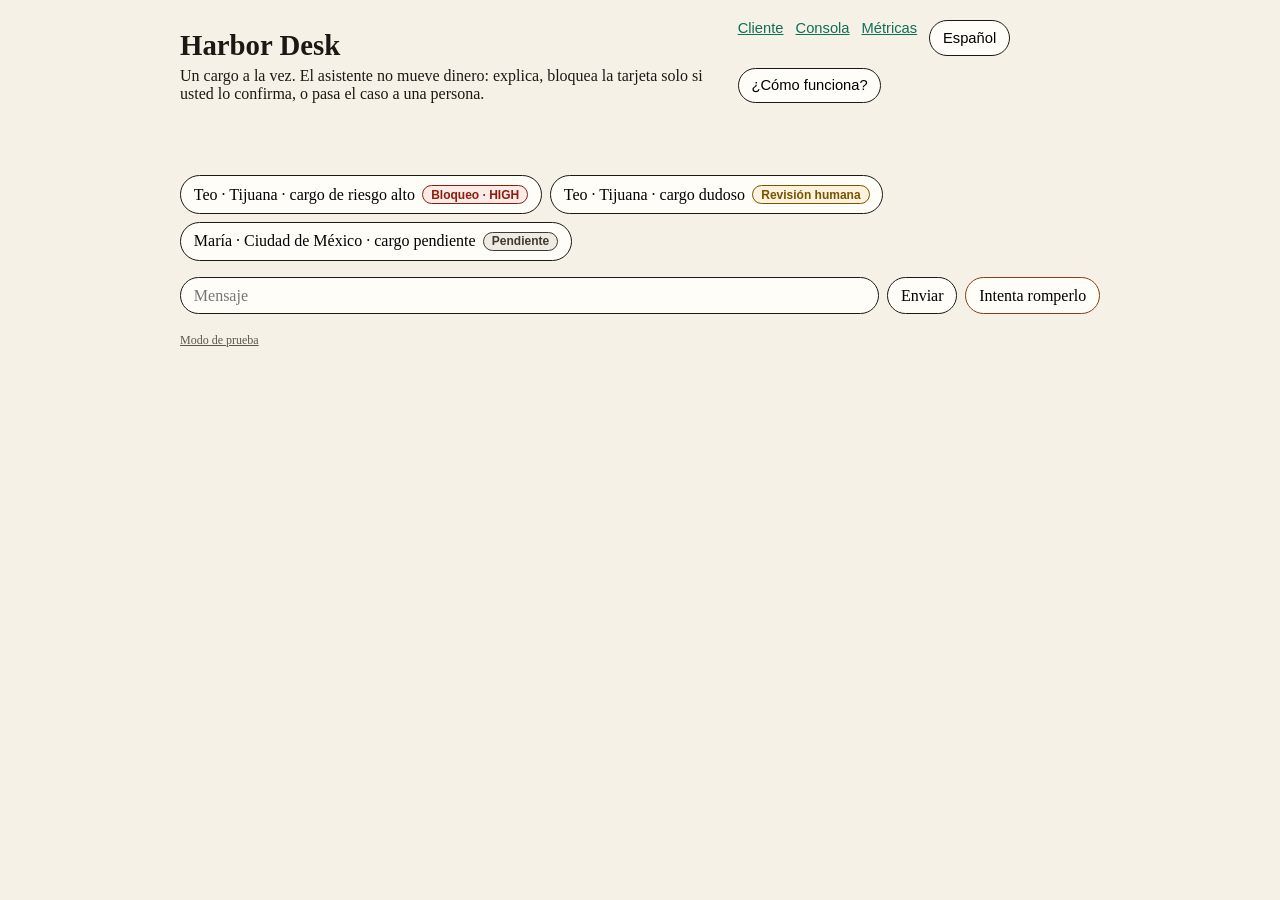
==== static/index.html @ 2e2be309 "Add three demo buttons on the customer page. HIGH (Teo, TXN_c9d2185cbd2ab37f95d7), REVIEW (Teo, TXN_" ====
<!doctype html>
<html lang="es">
<head>
  <meta charset="utf-8" />
  <meta name="viewport" content="width=device-width, initial-scale=1" />
  <title>Harbor Desk</title>
  <style>html.i18n-pending body{visibility:hidden}</style>
  <script>
    (function () {
      var lang = "es";
      try {
        if (localStorage.getItem("hd_lang") === "pt") lang = "pt";
      } catch (e) {}
      document.documentElement.lang = lang;
      document.documentElement.classList.add("i18n-pending");
      setTimeout(function () {
        document.documentElement.classList.remove("i18n-pending");
      }, 1200);
    })();
  </script>
  <script src="/static/js/catalog.js"></script>
  <link rel="icon" href="/favicon.ico" />
  <link rel="stylesheet" href="/static/css/app.css" />
</head>
<body data-tour-page="client">
  <header>
    <div>
      <div class="title-line">
        <h1 id="page-title">Harbor Desk</h1>
        <span id="test-badge" class="test-badge" hidden>MODO PRUEBA</span>
      </div>
      <p class="lede" id="lede">Un cargo a la vez. El asistente no mueve dinero: explica, bloquea la tarjeta solo si usted lo confirma, o pasa el caso a una persona.</p>
    </div>
    <nav>
      <a href="/">Cliente</a>
      <a href="/agent">Consola</a>
      <a href="/metrics">Métricas</a>
      <button type="button" id="lang">Español</button>
      <button type="button" id="tour">¿Cómo funciona?</button>
    </nav>
  </header>
  <main>
    <section id="personas" class="row"></section>
    <section id="demos" class="row demo-row" aria-labelledby="demos-title">
      <h2 id="demos-title" class="visually-hidden">Demos rápidas</h2>
    </section>
    <section id="charges"></section>
    <form id="composer" class="row">
      <label class="visually-hidden" id="message-label" for="message">Mensaje</label>
      <input id="message" type="text" maxlength="500" autocomplete="off" placeholder="Mensaje" />
      <button type="submit" id="send">Enviar</button>
      <button type="button" id="break-it">Intenta romperlo</button>
    </form>
    <section id="thread"></section>
    <p class="test-arm">
      <button type="button" id="test-mode-link" class="linkish" aria-expanded="false" aria-controls="test-mode-form">Modo de prueba</button>
    </p>
    <form id="test-mode-form" class="test-arm-form" hidden>
      <label class="visually-hidden" id="test-token-label" for="test-token">Token de prueba</label>
      <input id="test-token" type="password" autocomplete="off" maxlength="200" placeholder="Token de prueba" />
      <button type="submit" id="test-mode-send">Activar</button>
    </form>
  </main>
  <script src="/static/js/desk.js"></script>
  <script src="/static/js/tour.js"></script>
</body>
</html>
---- static/css/app.css ----
:root {
  color-scheme: light;
  --ink: #1c1915;
  --paper: #f6f1e7;
  --card: #fffdf8;
  --line: #e2d8c8;
  --accent: #0f6e56;
  --accent-ink: #ffffff;
  --warn: #8a3d12;
  font-family: "Iowan Old Style", "Palatino Linotype", Palatino, Georgia, serif;
}

* { box-sizing: border-box; }
body {
  margin: 0;
  background: var(--paper);
  color: var(--ink);
}
header, main { max-width: 960px; margin: 0 auto; padding: 1.25rem; }
header { position: relative; z-index: 40; display: flex; justify-content: space-between; gap: 1rem; align-items: end; }
.visually-hidden {
  position: absolute;
  width: 1px;
  height: 1px;
  padding: 0;
  margin: -1px;
  overflow: hidden;
  clip: rect(0, 0, 0, 0);
  white-space: nowrap;
  border: 0;
}
nav { display: flex; flex-wrap: wrap; gap: 0.75rem; max-width: 100%; font-family: "Segoe UI", sans-serif; font-size: 0.92rem; }
a { color: var(--accent); }
h1 { font-size: 1.8rem; margin: 0; }
.lede { margin: 0.35rem 0 0; max-width: 40rem; }
.row { display: flex; flex-wrap: wrap; gap: 0.5rem; margin: 1rem 0; }
button, .ghost {
  font: inherit;
  border: 1px solid var(--ink);
  background: var(--card);
  padding: 0.55rem 0.8rem;
  border-radius: 999px;
  cursor: pointer;
  max-width: 100%;
  white-space: normal;
}
button:disabled { opacity: 0.45; cursor: default; }
button.primary { background: var(--accent); color: var(--accent-ink); border-color: var(--accent); }
.card {
  background: var(--card);
  border: 1px solid var(--line);
  border-radius: 16px;
  padding: 0.9rem 1rem;
  margin: 0.6rem 0;
}
.meta { font-family: "Segoe UI", sans-serif; font-size: 0.85rem; color: #3f3a34; }
.chip {
  display: inline-block;
  border: 1px solid var(--ink);
  border-radius: 999px;
  padding: 0.05rem 0.45rem;
  font-family: "Segoe UI", sans-serif;
  font-size: 0.75rem;
  text-transform: uppercase;
}
.packet-panel {
  margin-top: 0.6rem;
  background: #fffdf8;
  color: #1c1915;
  border: 1px solid var(--line);
  border-radius: 16px;
  padding: 0.9rem 1rem;
  overflow-wrap: anywhere;
}
.packet-panel dl { margin: 0; }
.packet-panel dt {
  font-family: "Segoe UI", sans-serif;
  font-size: 0.78rem;
  color: #3f3a34;
  margin-top: 0.45rem;
}
.packet-panel dd { margin: 0.1rem 0 0; }
.packet-line { display: block; }
.score-line { font-weight: 700; }
.score-line[data-band="high"] { color: #8a3d12; }
.score-line[data-band="review"] { color: #7a5200; }
.score-line[data-band="low"] { color: #0f6e56; }
.score-line[data-band="out_of_scope"] { color: #4d463e; }
.draft-label {
  display: block;
  margin-top: 0.8rem;
  font-family: "Segoe UI", sans-serif;
  font-weight: 700;
  color: #3f3a34;
}
.queue-status {
  background: var(--card);
  border: 1px solid var(--line);
  border-radius: 16px;
  padding: 0.9rem 1rem;
  font-family: "Segoe UI", sans-serif;
}
.queue-status.error { border-color: var(--warn); color: var(--warn); }
.queue-status.loading { color: #5c564c; }
.protected {
  display: inline-block;
  margin: 0 0 0.45rem;
  padding: 0.15rem 0.55rem;
  border: 1px solid var(--accent);
  color: var(--accent);
  font-family: "Segoe UI", sans-serif;
  font-weight: 700;
  letter-spacing: 0.04em;
}
details.why,
details.why li { overflow-wrap: anywhere; }
details.why { margin-top: 0.7rem; font-family: "Segoe UI", sans-serif; font-size: 0.92rem; }
#composer input,
#test-token {
  flex: 1 1 12rem;
  min-width: 0;
  max-width: 100%;
  font: inherit;
  border: 1px solid var(--ink);
  border-radius: 999px;
  padding: 0.55rem 0.8rem;
  background: var(--card);
}
.reply { white-space: pre-wrap; }
.grid { display: grid; grid-template-columns: repeat(auto-fit, minmax(180px, 1fr)); gap: 0.75rem; }
.tile strong { display: block; font-size: 1.4rem; }
.warn { color: var(--warn); }
label.toggle { display: flex; gap: 0.6rem; align-items: center; font-family: "Segoe UI", sans-serif; }
pre {
  overflow: auto;
  max-width: 100%;
  white-space: pre-wrap;
  overflow-wrap: anywhere;
  background: #241f1a;
  color: #f6f1e7;
  padding: 1rem;
  border-radius: 12px;
}
pre.why-trail { margin: 0.8rem 0 0; }
.tour-shade {
  position: fixed;
  inset: 0;
  background: rgba(28, 25, 21, 0.55);
  z-index: 30;
}
#lang,
#tour {
  position: relative;
  z-index: 41;
  pointer-events: auto;
}
.tour-target {
  position: relative;
  z-index: 31;
  outline: 3px solid var(--accent);
  outline-offset: 4px;
}
.tour-tip {
  position: fixed;
  z-index: 32;
  width: min(22rem, calc(100vw - 1.5rem));
  background: var(--card);
  color: var(--ink);
  border: 1px solid var(--ink);
  border-radius: 16px;
  padding: 0.9rem 1rem;
  box-shadow: 0 12px 40px rgba(28, 25, 21, 0.25);
  font-family: "Segoe UI", sans-serif;
}
.tour-tip p { margin: 0.35rem 0 0; }
.tour-note { color: #5c564c; font-size: 0.85rem; }
.tour-bar { display: flex; flex-wrap: wrap; gap: 0.4rem; align-items: center; margin-top: 0.75rem; }
.tour-count { margin-right: auto; font-size: 0.85rem; }
.title-line { display: flex; align-items: center; gap: 0.6rem; flex-wrap: wrap; }
.test-badge {
  display: inline-block;
  border: 1px solid var(--warn);
  color: var(--warn);
  font-family: "Segoe UI", sans-serif;
  font-size: 0.72rem;
  font-weight: 700;
  letter-spacing: 0.06em;
  padding: 0.15rem 0.45rem;
  border-radius: 999px;
}
.test-badge[hidden] { display: none; }
.demo-row button { display: inline-flex; flex-wrap: wrap; align-items: center; gap: 0.45rem; text-align: left; }
.demo-chip {
  display: inline-block;
  font-family: "Segoe UI", sans-serif;
  font-size: 0.75rem;
  font-weight: 700;
  padding: 0.1rem 0.5rem;
  border-radius: 999px;
  border: 1px solid currentColor;
}
.demo-chip[data-outcome="high"] { color: #8a1f11; background: #fbeae6; }
.demo-chip[data-outcome="review"] { color: #7a5200; background: #fdf3dc; }
.demo-chip[data-outcome="pending"] { color: #3f3a34; background: #efeae2; }
.test-arm { margin: 0.6rem 0 0; }
button.linkish {
  background: transparent;
  border: 0;
  padding: 0;
  color: var(--muted, #5c564c);
  font-size: 0.75rem;
  text-decoration: underline;
}
.test-arm-form { display: flex; flex-wrap: wrap; gap: 0.5rem; margin-top: 0.4rem; max-width: 24rem; align-items: center; }
.test-arm-form[hidden] { display: none; }
#break-it { border-color: var(--warn); }
.audit-row, .draft, .resolve-confirm, .resolve-result { margin-top: 0.8rem; }
.audit-row summary { cursor: pointer; color: #0f6e56; text-decoration: underline; }
.draft textarea { width: 100%; max-width: 100%; min-height: 6rem; }
.grounded[data-grounded="1"] { color: #14532d; }
.grounded[data-grounded="0"] { color: #8a3d12; }
.flag-chip {
  display: inline-block;
  margin: 0.15rem 0.3rem 0.15rem 0;
  padding: 0.05rem 0.45rem;
  border: 1px solid #3f3a34;
  border-radius: 999px;
  color: #3f3a34;
  font-family: "Segoe UI", sans-serif;
  font-size: 0.75rem;
}
pre .flag-chip {
  color: #e8e0d4;
  border-color: #e8e0d4;
}
#fairness tr.fair-gap {
  color: #7a5200;
  background: #fffdf8;
}
#fairness tr.fair-gap td:first-child {
  border-left: 3px solid #F59E0B;
}
#fairness tr.fair-cause-row {
  background: #fffdf8;
}
#fairness .fair-cause {
  margin: 0.15rem 0 0.35rem;
  color: #7a5200;
}
#fairness .fair-test-note {
  margin: 0 0 0.35rem;
  color: #5c544a;
  font-size: 0.82rem;
}
.fair-gap-chip {
  display: inline-block;
  margin-left: 0.35rem;
  padding: 0.05rem 0.45rem;
  border: 1px solid #7a5200;
  border-radius: 999px;
  color: #7a5200;
  font-family: "Segoe UI", sans-serif;
  font-size: 0.75rem;
}
.fair-sample {
  margin-left: 0.35rem;
  font-family: "Segoe UI", sans-serif;
  font-size: 0.75rem;
  color: #4d463e;
}
.sim-slider { width: 100%; max-width: 100%; }
.sim-readout p { margin: 0.25rem 0; overflow-wrap: anywhere; }
.small-sample { color: #3f3a34; }
tr.small-sample { color: #4d463e; }
.health-line, .trust-line { margin: 0.3rem 0; }
.sim-table { width: 100%; border-collapse: collapse; font-size: 0.85rem; }
.sim-table td, .sim-table th { text-align: left; padding: 0.25rem 0.4rem; border-bottom: 1px solid var(--line, #ddd); }
tr.is-default { font-weight: 700; }
html, body { max-width: 100%; overflow-x: clip; }
header, main { min-width: 0; }
.sim-table { display: block; max-width: 100%; overflow-wrap: anywhere; }
@media (max-width: 700px) {
  header { flex-direction: column; align-items: start; }
  header, main { padding: 0.85rem; }
}
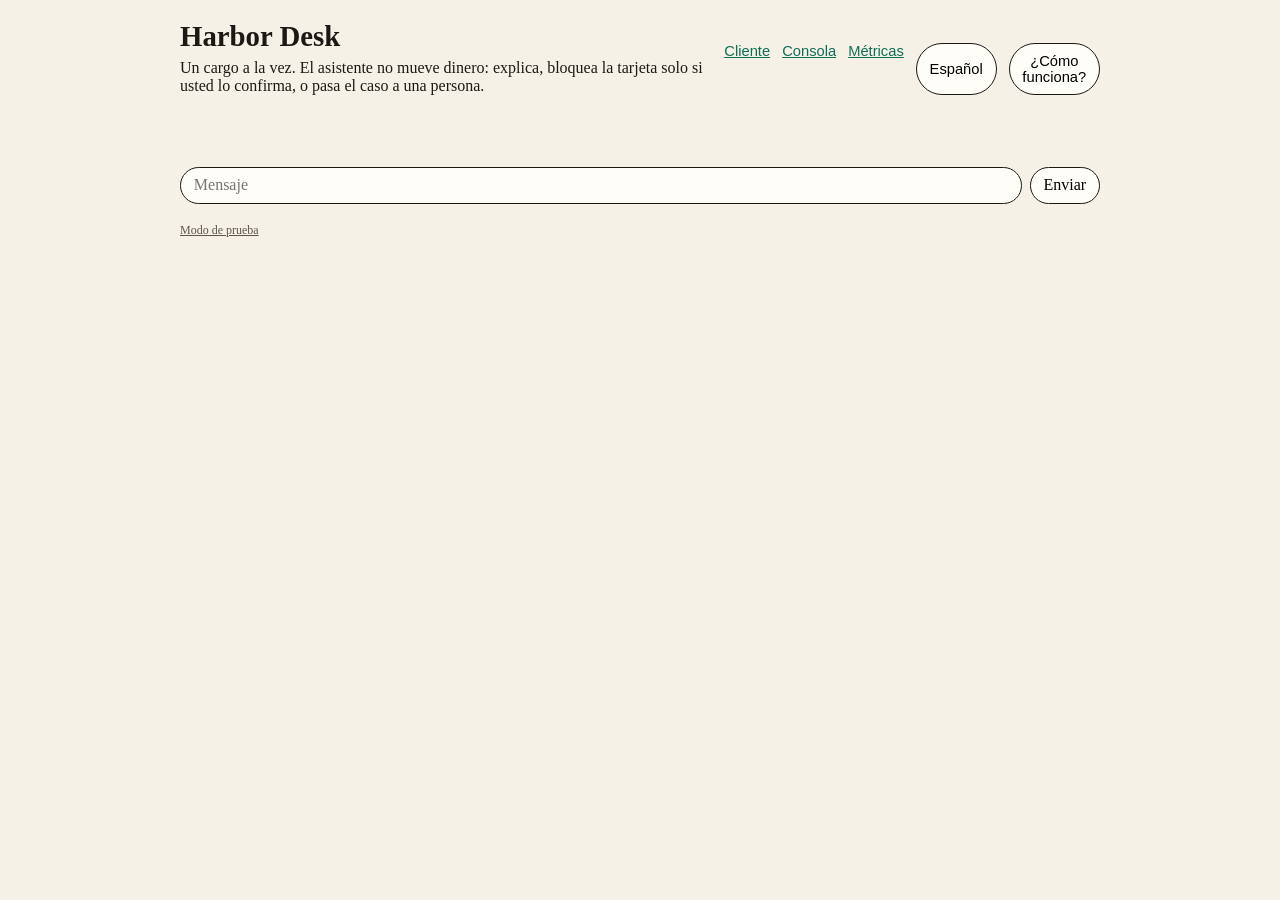
==== commit 29a909b1: "Merge PR #4: first version of the app Fix Postgres timeout binding and challenge-data personas" ====
--- a/static/index.html
+++ b/static/index.html
@@ -13,9 +13,6 @@
       } catch (e) {}
       document.documentElement.lang = lang;
       document.documentElement.classList.add("i18n-pending");
-      setTimeout(function () {
-        document.documentElement.classList.remove("i18n-pending");
-      }, 1200);
     })();
   </script>
   <script src="/static/js/catalog.js"></script>
@@ -41,22 +38,17 @@
   </header>
   <main>
     <section id="personas" class="row"></section>
-    <section id="demos" class="row demo-row" aria-labelledby="demos-title">
-      <h2 id="demos-title" class="visually-hidden">Demos rápidas</h2>
-    </section>
     <section id="charges"></section>
     <form id="composer" class="row">
-      <label class="visually-hidden" id="message-label" for="message">Mensaje</label>
       <input id="message" type="text" maxlength="500" autocomplete="off" placeholder="Mensaje" />
       <button type="submit" id="send">Enviar</button>
-      <button type="button" id="break-it">Intenta romperlo</button>
     </form>
     <section id="thread"></section>
     <p class="test-arm">
-      <button type="button" id="test-mode-link" class="linkish" aria-expanded="false" aria-controls="test-mode-form">Modo de prueba</button>
+      <button type="button" id="test-mode-link" class="linkish">Modo de prueba</button>
     </p>
     <form id="test-mode-form" class="test-arm-form" hidden>
-      <label class="visually-hidden" id="test-token-label" for="test-token">Token de prueba</label>
+      <label id="test-token-label" for="test-token">Token de prueba</label>
       <input id="test-token" type="password" autocomplete="off" maxlength="200" placeholder="Token de prueba" />
       <button type="submit" id="test-mode-send">Activar</button>
     </form>
--- a/static/css/app.css
+++ b/static/css/app.css
@@ -17,19 +17,8 @@
   color: var(--ink);
 }
 header, main { max-width: 960px; margin: 0 auto; padding: 1.25rem; }
-header { position: relative; z-index: 40; display: flex; justify-content: space-between; gap: 1rem; align-items: end; }
-.visually-hidden {
-  position: absolute;
-  width: 1px;
-  height: 1px;
-  padding: 0;
-  margin: -1px;
-  overflow: hidden;
-  clip: rect(0, 0, 0, 0);
-  white-space: nowrap;
-  border: 0;
-}
-nav { display: flex; flex-wrap: wrap; gap: 0.75rem; max-width: 100%; font-family: "Segoe UI", sans-serif; font-size: 0.92rem; }
+header { display: flex; justify-content: space-between; gap: 1rem; align-items: end; }
+nav { display: flex; gap: 0.75rem; font-family: "Segoe UI", sans-serif; font-size: 0.92rem; }
 a { color: var(--accent); }
 h1 { font-size: 1.8rem; margin: 0; }
 .lede { margin: 0.35rem 0 0; max-width: 40rem; }
@@ -41,10 +30,7 @@
   padding: 0.55rem 0.8rem;
   border-radius: 999px;
   cursor: pointer;
-  max-width: 100%;
-  white-space: normal;
 }
-button:disabled { opacity: 0.45; cursor: default; }
 button.primary { background: var(--accent); color: var(--accent-ink); border-color: var(--accent); }
 .card {
   background: var(--card);
@@ -53,7 +39,7 @@
   padding: 0.9rem 1rem;
   margin: 0.6rem 0;
 }
-.meta { font-family: "Segoe UI", sans-serif; font-size: 0.85rem; color: #3f3a34; }
+.meta { font-family: "Segoe UI", sans-serif; font-size: 0.85rem; color: #5c564c; }
 .chip {
   display: inline-block;
   border: 1px solid var(--ink);
@@ -63,35 +49,10 @@
   font-size: 0.75rem;
   text-transform: uppercase;
 }
-.packet-panel {
+pre.packet-panel {
   margin-top: 0.6rem;
-  background: #fffdf8;
-  color: #1c1915;
-  border: 1px solid var(--line);
-  border-radius: 16px;
-  padding: 0.9rem 1rem;
+  white-space: pre-wrap;
   overflow-wrap: anywhere;
-}
-.packet-panel dl { margin: 0; }
-.packet-panel dt {
-  font-family: "Segoe UI", sans-serif;
-  font-size: 0.78rem;
-  color: #3f3a34;
-  margin-top: 0.45rem;
-}
-.packet-panel dd { margin: 0.1rem 0 0; }
-.packet-line { display: block; }
-.score-line { font-weight: 700; }
-.score-line[data-band="high"] { color: #8a3d12; }
-.score-line[data-band="review"] { color: #7a5200; }
-.score-line[data-band="low"] { color: #0f6e56; }
-.score-line[data-band="out_of_scope"] { color: #4d463e; }
-.draft-label {
-  display: block;
-  margin-top: 0.8rem;
-  font-family: "Segoe UI", sans-serif;
-  font-weight: 700;
-  color: #3f3a34;
 }
 .queue-status {
   background: var(--card);
@@ -115,11 +76,9 @@
 details.why,
 details.why li { overflow-wrap: anywhere; }
 details.why { margin-top: 0.7rem; font-family: "Segoe UI", sans-serif; font-size: 0.92rem; }
-#composer input,
-#test-token {
-  flex: 1 1 12rem;
-  min-width: 0;
-  max-width: 100%;
+#composer input {
+  flex: 1;
+  min-width: 12rem;
   font: inherit;
   border: 1px solid var(--ink);
   border-radius: 999px;
@@ -131,17 +90,7 @@
 .tile strong { display: block; font-size: 1.4rem; }
 .warn { color: var(--warn); }
 label.toggle { display: flex; gap: 0.6rem; align-items: center; font-family: "Segoe UI", sans-serif; }
-pre {
-  overflow: auto;
-  max-width: 100%;
-  white-space: pre-wrap;
-  overflow-wrap: anywhere;
-  background: #241f1a;
-  color: #f6f1e7;
-  padding: 1rem;
-  border-radius: 12px;
-}
-pre.why-trail { margin: 0.8rem 0 0; }
+pre { overflow: auto; background: #241f1a; color: #f6f1e7; padding: 1rem; border-radius: 12px; }
 .tour-shade {
   position: fixed;
   inset: 0;
@@ -151,7 +100,7 @@
 #lang,
 #tour {
   position: relative;
-  z-index: 41;
+  z-index: 31;
   pointer-events: auto;
 }
 .tour-target {
@@ -189,19 +138,6 @@
   border-radius: 999px;
 }
 .test-badge[hidden] { display: none; }
-.demo-row button { display: inline-flex; flex-wrap: wrap; align-items: center; gap: 0.45rem; text-align: left; }
-.demo-chip {
-  display: inline-block;
-  font-family: "Segoe UI", sans-serif;
-  font-size: 0.75rem;
-  font-weight: 700;
-  padding: 0.1rem 0.5rem;
-  border-radius: 999px;
-  border: 1px solid currentColor;
-}
-.demo-chip[data-outcome="high"] { color: #8a1f11; background: #fbeae6; }
-.demo-chip[data-outcome="review"] { color: #7a5200; background: #fdf3dc; }
-.demo-chip[data-outcome="pending"] { color: #3f3a34; background: #efeae2; }
 .test-arm { margin: 0.6rem 0 0; }
 button.linkish {
   background: transparent;
@@ -211,75 +147,9 @@
   font-size: 0.75rem;
   text-decoration: underline;
 }
-.test-arm-form { display: flex; flex-wrap: wrap; gap: 0.5rem; margin-top: 0.4rem; max-width: 24rem; align-items: center; }
+.test-arm-form { display: flex; flex-wrap: wrap; gap: 0.4rem; margin-top: 0.4rem; max-width: 24rem; align-items: center; }
+.test-arm-form label { flex: 1 0 100%; font-family: "Segoe UI", sans-serif; font-size: 0.75rem; }
 .test-arm-form[hidden] { display: none; }
-#break-it { border-color: var(--warn); }
-.audit-row, .draft, .resolve-confirm, .resolve-result { margin-top: 0.8rem; }
-.audit-row summary { cursor: pointer; color: #0f6e56; text-decoration: underline; }
-.draft textarea { width: 100%; max-width: 100%; min-height: 6rem; }
-.grounded[data-grounded="1"] { color: #14532d; }
-.grounded[data-grounded="0"] { color: #8a3d12; }
-.flag-chip {
-  display: inline-block;
-  margin: 0.15rem 0.3rem 0.15rem 0;
-  padding: 0.05rem 0.45rem;
-  border: 1px solid #3f3a34;
-  border-radius: 999px;
-  color: #3f3a34;
-  font-family: "Segoe UI", sans-serif;
-  font-size: 0.75rem;
-}
-pre .flag-chip {
-  color: #e8e0d4;
-  border-color: #e8e0d4;
-}
-#fairness tr.fair-gap {
-  color: #7a5200;
-  background: #fffdf8;
-}
-#fairness tr.fair-gap td:first-child {
-  border-left: 3px solid #F59E0B;
-}
-#fairness tr.fair-cause-row {
-  background: #fffdf8;
-}
-#fairness .fair-cause {
-  margin: 0.15rem 0 0.35rem;
-  color: #7a5200;
-}
-#fairness .fair-test-note {
-  margin: 0 0 0.35rem;
-  color: #5c544a;
-  font-size: 0.82rem;
-}
-.fair-gap-chip {
-  display: inline-block;
-  margin-left: 0.35rem;
-  padding: 0.05rem 0.45rem;
-  border: 1px solid #7a5200;
-  border-radius: 999px;
-  color: #7a5200;
-  font-family: "Segoe UI", sans-serif;
-  font-size: 0.75rem;
-}
-.fair-sample {
-  margin-left: 0.35rem;
-  font-family: "Segoe UI", sans-serif;
-  font-size: 0.75rem;
-  color: #4d463e;
-}
-.sim-slider { width: 100%; max-width: 100%; }
-.sim-readout p { margin: 0.25rem 0; overflow-wrap: anywhere; }
-.small-sample { color: #3f3a34; }
-tr.small-sample { color: #4d463e; }
-.health-line, .trust-line { margin: 0.3rem 0; }
-.sim-table { width: 100%; border-collapse: collapse; font-size: 0.85rem; }
-.sim-table td, .sim-table th { text-align: left; padding: 0.25rem 0.4rem; border-bottom: 1px solid var(--line, #ddd); }
-tr.is-default { font-weight: 700; }
-html, body { max-width: 100%; overflow-x: clip; }
-header, main { min-width: 0; }
-.sim-table { display: block; max-width: 100%; overflow-wrap: anywhere; }
 @media (max-width: 700px) {
   header { flex-direction: column; align-items: start; }
-  header, main { padding: 0.85rem; }
 }
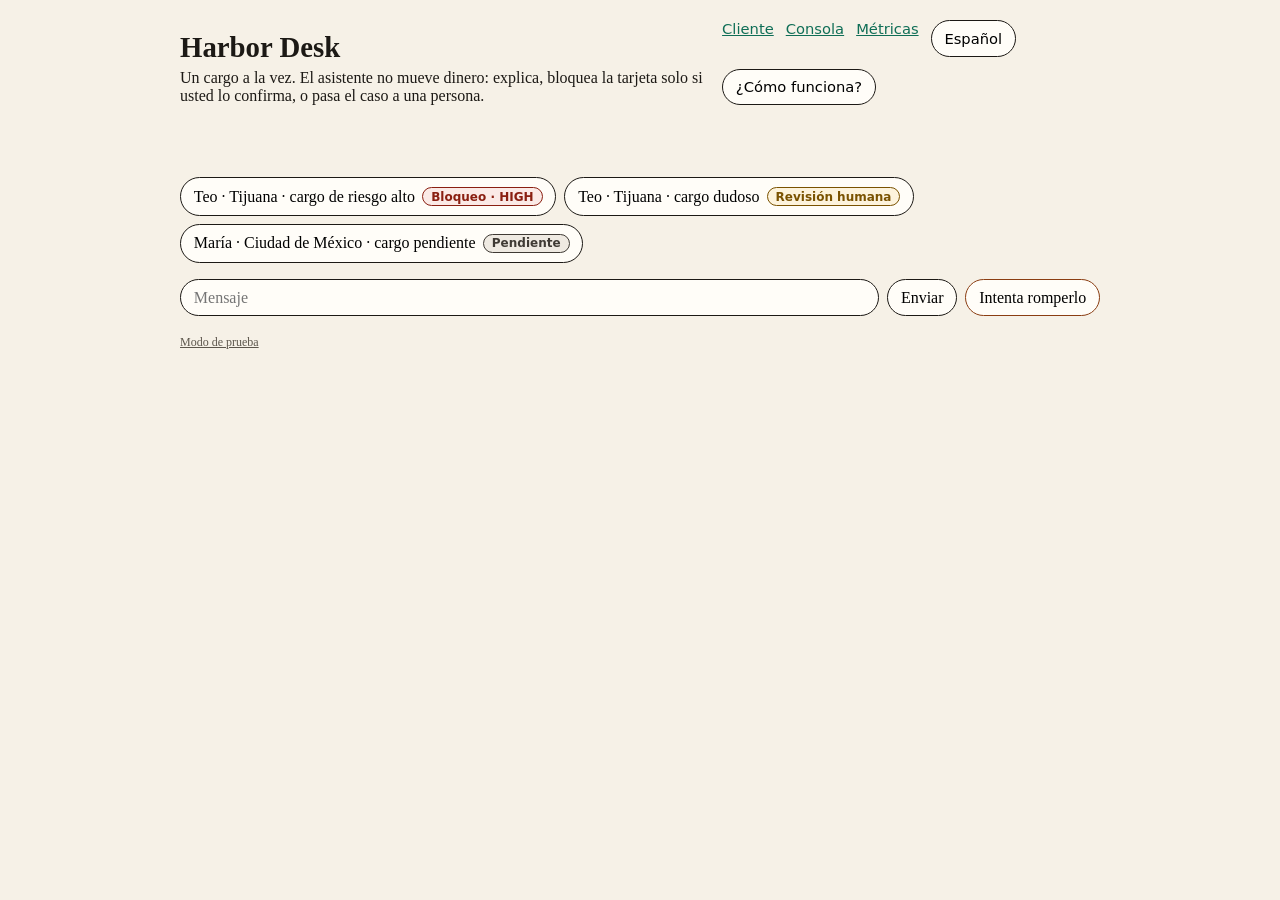
==== commit 092c411a: "Merge 4383753996137f077ec27e37876e3ef48a6ccb8a into 29a909b13e62c83b709fda0bb78b36a46ad87374" ====
--- a/static/index.html
+++ b/static/index.html
@@ -13,6 +13,9 @@
       } catch (e) {}
       document.documentElement.lang = lang;
       document.documentElement.classList.add("i18n-pending");
+      setTimeout(function () {
+        document.documentElement.classList.remove("i18n-pending");
+      }, 1200);
     })();
   </script>
   <script src="/static/js/catalog.js"></script>
@@ -38,17 +41,22 @@
   </header>
   <main>
     <section id="personas" class="row"></section>
+    <section id="demos" class="row demo-row" aria-labelledby="demos-title">
+      <h2 id="demos-title" class="visually-hidden">Demos rápidas</h2>
+    </section>
     <section id="charges"></section>
     <form id="composer" class="row">
+      <label class="visually-hidden" id="message-label" for="message">Mensaje</label>
       <input id="message" type="text" maxlength="500" autocomplete="off" placeholder="Mensaje" />
       <button type="submit" id="send">Enviar</button>
+      <button type="button" id="break-it">Intenta romperlo</button>
     </form>
     <section id="thread"></section>
     <p class="test-arm">
-      <button type="button" id="test-mode-link" class="linkish">Modo de prueba</button>
+      <button type="button" id="test-mode-link" class="linkish" aria-expanded="false" aria-controls="test-mode-form">Modo de prueba</button>
     </p>
     <form id="test-mode-form" class="test-arm-form" hidden>
-      <label id="test-token-label" for="test-token">Token de prueba</label>
+      <label class="visually-hidden" id="test-token-label" for="test-token">Token de prueba</label>
       <input id="test-token" type="password" autocomplete="off" maxlength="200" placeholder="Token de prueba" />
       <button type="submit" id="test-mode-send">Activar</button>
     </form>
--- a/static/css/app.css
+++ b/static/css/app.css
@@ -17,8 +17,19 @@
   color: var(--ink);
 }
 header, main { max-width: 960px; margin: 0 auto; padding: 1.25rem; }
-header { display: flex; justify-content: space-between; gap: 1rem; align-items: end; }
-nav { display: flex; gap: 0.75rem; font-family: "Segoe UI", sans-serif; font-size: 0.92rem; }
+header { position: relative; z-index: 40; display: flex; justify-content: space-between; gap: 1rem; align-items: end; }
+.visually-hidden {
+  position: absolute;
+  width: 1px;
+  height: 1px;
+  padding: 0;
+  margin: -1px;
+  overflow: hidden;
+  clip: rect(0, 0, 0, 0);
+  white-space: nowrap;
+  border: 0;
+}
+nav { display: flex; flex-wrap: wrap; gap: 0.75rem; max-width: 100%; font-family: system-ui, "Segoe UI", sans-serif; font-size: 0.92rem; }
 a { color: var(--accent); }
 h1 { font-size: 1.8rem; margin: 0; }
 .lede { margin: 0.35rem 0 0; max-width: 40rem; }
@@ -30,7 +41,10 @@
   padding: 0.55rem 0.8rem;
   border-radius: 999px;
   cursor: pointer;
-}
+  max-width: 100%;
+  white-space: normal;
+}
+button:disabled { opacity: 0.45; cursor: default; }
 button.primary { background: var(--accent); color: var(--accent-ink); border-color: var(--accent); }
 .card {
   background: var(--card);
@@ -39,27 +53,52 @@
   padding: 0.9rem 1rem;
   margin: 0.6rem 0;
 }
-.meta { font-family: "Segoe UI", sans-serif; font-size: 0.85rem; color: #5c564c; }
+.meta { font-family: system-ui, "Segoe UI", sans-serif; font-size: 0.85rem; color: #3f3a34; }
 .chip {
   display: inline-block;
   border: 1px solid var(--ink);
   border-radius: 999px;
   padding: 0.05rem 0.45rem;
-  font-family: "Segoe UI", sans-serif;
+  font-family: system-ui, "Segoe UI", sans-serif;
   font-size: 0.75rem;
   text-transform: uppercase;
 }
-pre.packet-panel {
+.packet-panel {
   margin-top: 0.6rem;
-  white-space: pre-wrap;
+  background: #fffdf8;
+  color: #1c1915;
+  border: 1px solid var(--line);
+  border-radius: 16px;
+  padding: 0.9rem 1rem;
   overflow-wrap: anywhere;
 }
+.packet-panel dl { margin: 0; }
+.packet-panel dt {
+  font-family: system-ui, "Segoe UI", sans-serif;
+  font-size: 0.78rem;
+  color: #3f3a34;
+  margin-top: 0.45rem;
+}
+.packet-panel dd { margin: 0.1rem 0 0; }
+.packet-line { display: block; }
+.score-line { font-weight: 700; }
+.score-line[data-band="high"] { color: #8a3d12; }
+.score-line[data-band="review"] { color: #7a5200; }
+.score-line[data-band="low"] { color: #0f6e56; }
+.score-line[data-band="out_of_scope"] { color: #4d463e; }
+.draft-label {
+  display: block;
+  margin-top: 0.8rem;
+  font-family: system-ui, "Segoe UI", sans-serif;
+  font-weight: 700;
+  color: #3f3a34;
+}
 .queue-status {
   background: var(--card);
   border: 1px solid var(--line);
   border-radius: 16px;
   padding: 0.9rem 1rem;
-  font-family: "Segoe UI", sans-serif;
+  font-family: system-ui, "Segoe UI", sans-serif;
 }
 .queue-status.error { border-color: var(--warn); color: var(--warn); }
 .queue-status.loading { color: #5c564c; }
@@ -69,16 +108,18 @@
   padding: 0.15rem 0.55rem;
   border: 1px solid var(--accent);
   color: var(--accent);
-  font-family: "Segoe UI", sans-serif;
+  font-family: system-ui, "Segoe UI", sans-serif;
   font-weight: 700;
   letter-spacing: 0.04em;
 }
 details.why,
 details.why li { overflow-wrap: anywhere; }
-details.why { margin-top: 0.7rem; font-family: "Segoe UI", sans-serif; font-size: 0.92rem; }
-#composer input {
-  flex: 1;
-  min-width: 12rem;
+details.why { margin-top: 0.7rem; font-family: system-ui, "Segoe UI", sans-serif; font-size: 0.92rem; }
+#composer input,
+#test-token {
+  flex: 1 1 12rem;
+  min-width: 0;
+  max-width: 100%;
   font: inherit;
   border: 1px solid var(--ink);
   border-radius: 999px;
@@ -89,8 +130,18 @@
 .grid { display: grid; grid-template-columns: repeat(auto-fit, minmax(180px, 1fr)); gap: 0.75rem; }
 .tile strong { display: block; font-size: 1.4rem; }
 .warn { color: var(--warn); }
-label.toggle { display: flex; gap: 0.6rem; align-items: center; font-family: "Segoe UI", sans-serif; }
-pre { overflow: auto; background: #241f1a; color: #f6f1e7; padding: 1rem; border-radius: 12px; }
+label.toggle { display: flex; gap: 0.6rem; align-items: center; font-family: system-ui, "Segoe UI", sans-serif; }
+pre {
+  overflow: auto;
+  max-width: 100%;
+  white-space: pre-wrap;
+  overflow-wrap: anywhere;
+  background: #241f1a;
+  color: #f6f1e7;
+  padding: 1rem;
+  border-radius: 12px;
+}
+pre.why-trail { margin: 0.8rem 0 0; }
 .tour-shade {
   position: fixed;
   inset: 0;
@@ -100,7 +151,7 @@
 #lang,
 #tour {
   position: relative;
-  z-index: 31;
+  z-index: 41;
   pointer-events: auto;
 }
 .tour-target {
@@ -119,7 +170,7 @@
   border-radius: 16px;
   padding: 0.9rem 1rem;
   box-shadow: 0 12px 40px rgba(28, 25, 21, 0.25);
-  font-family: "Segoe UI", sans-serif;
+  font-family: system-ui, "Segoe UI", sans-serif;
 }
 .tour-tip p { margin: 0.35rem 0 0; }
 .tour-note { color: #5c564c; font-size: 0.85rem; }
@@ -130,7 +181,7 @@
   display: inline-block;
   border: 1px solid var(--warn);
   color: var(--warn);
-  font-family: "Segoe UI", sans-serif;
+  font-family: system-ui, "Segoe UI", sans-serif;
   font-size: 0.72rem;
   font-weight: 700;
   letter-spacing: 0.06em;
@@ -138,6 +189,19 @@
   border-radius: 999px;
 }
 .test-badge[hidden] { display: none; }
+.demo-row button { display: inline-flex; flex-wrap: wrap; align-items: center; gap: 0.45rem; text-align: left; }
+.demo-chip {
+  display: inline-block;
+  font-family: system-ui, "Segoe UI", sans-serif;
+  font-size: 0.75rem;
+  font-weight: 700;
+  padding: 0.1rem 0.5rem;
+  border-radius: 999px;
+  border: 1px solid currentColor;
+}
+.demo-chip[data-outcome="high"] { color: #8a1f11; background: #fbeae6; }
+.demo-chip[data-outcome="review"] { color: #7a5200; background: #fdf3dc; }
+.demo-chip[data-outcome="pending"] { color: #3f3a34; background: #efeae2; }
 .test-arm { margin: 0.6rem 0 0; }
 button.linkish {
   background: transparent;
@@ -147,9 +211,84 @@
   font-size: 0.75rem;
   text-decoration: underline;
 }
-.test-arm-form { display: flex; flex-wrap: wrap; gap: 0.4rem; margin-top: 0.4rem; max-width: 24rem; align-items: center; }
-.test-arm-form label { flex: 1 0 100%; font-family: "Segoe UI", sans-serif; font-size: 0.75rem; }
+.test-arm-form { display: flex; flex-wrap: wrap; gap: 0.5rem; margin-top: 0.4rem; max-width: 24rem; align-items: center; }
 .test-arm-form[hidden] { display: none; }
+#break-it { border-color: var(--warn); }
+.audit-row, .draft, .resolve-confirm, .resolve-result { margin-top: 0.8rem; }
+.audit-row summary { cursor: pointer; color: #0f6e56; text-decoration: underline; }
+.draft textarea { width: 100%; max-width: 100%; min-height: 6rem; }
+.grounded[data-grounded="1"] { color: #14532d; }
+.grounded[data-grounded="0"] { color: #8a3d12; }
+.flag-chip {
+  display: inline-block;
+  margin: 0.15rem 0.3rem 0.15rem 0;
+  padding: 0.05rem 0.45rem;
+  border: 1px solid #3f3a34;
+  border-radius: 999px;
+  color: #3f3a34;
+  font-family: system-ui, "Segoe UI", sans-serif;
+  font-size: 0.75rem;
+}
+pre .flag-chip {
+  color: #e8e0d4;
+  border-color: #e8e0d4;
+}
+#fairness tr.fair-gap {
+  color: #7a5200;
+  background: #fffdf8;
+}
+#fairness tr.fair-gap td:first-child {
+  border-left: 3px solid #F59E0B;
+}
+#fairness tr.fair-cause-row {
+  background: #fffdf8;
+}
+#fairness .fair-cause {
+  margin: 0.15rem 0 0.35rem;
+  color: #7a5200;
+}
+#fairness .fair-test-note {
+  margin: 0 0 0.35rem;
+  color: #5c544a;
+  font-size: 0.82rem;
+}
+.fair-gap-chip {
+  display: inline-block;
+  margin-left: 0.35rem;
+  padding: 0.05rem 0.45rem;
+  border: 1px solid #7a5200;
+  border-radius: 999px;
+  color: #7a5200;
+  font-family: system-ui, "Segoe UI", sans-serif;
+  font-size: 0.75rem;
+}
+.fair-sample {
+  margin-left: 0.35rem;
+  font-family: system-ui, "Segoe UI", sans-serif;
+  font-size: 0.75rem;
+  color: #4d463e;
+}
+.sim-slider { width: 100%; max-width: 100%; }
+.sim-readout p { margin: 0.25rem 0; overflow-wrap: anywhere; }
+.small-sample { color: #3f3a34; }
+tr.small-sample { color: #4d463e; }
+.health-line, .trust-line { margin: 0.3rem 0; }
+.sim-table { width: 100%; border-collapse: collapse; font-size: 0.85rem; }
+.sim-table td, .sim-table th { text-align: left; padding: 0.25rem 0.4rem; border-bottom: 1px solid var(--line, #ddd); }
+tr.is-default { font-weight: 700; }
+html, body { max-width: 100%; overflow-x: clip; }
+header, main { min-width: 0; }
+.sim-table { display: block; max-width: 100%; overflow-wrap: anywhere; }
 @media (max-width: 700px) {
   header { flex-direction: column; align-items: start; }
-}
+  .sim-table { overflow-x: auto; }
+  .sim-table th, .sim-table td { overflow-wrap: normal; word-break: normal; }
+  header, main { padding: 0.85rem; }
+}
+
+:focus-visible { outline: 2px solid var(--accent, #0f6e56); outline-offset: 2px; }
+#personas button[aria-pressed="true"] { background: var(--ink); color: var(--card); }
+.raw-wrap { margin-top: 1rem; font-family: system-ui, "Segoe UI", sans-serif; }
+.raw-wrap summary { cursor: pointer; text-decoration: underline; }
+.fair-escalation-note { font-size: 0.82rem; color: #5c544a; margin: 0.4rem 0 0; }
+.trust-note { font-size: 0.82rem; color: #5c544a; margin: 0.4rem 0 0; }
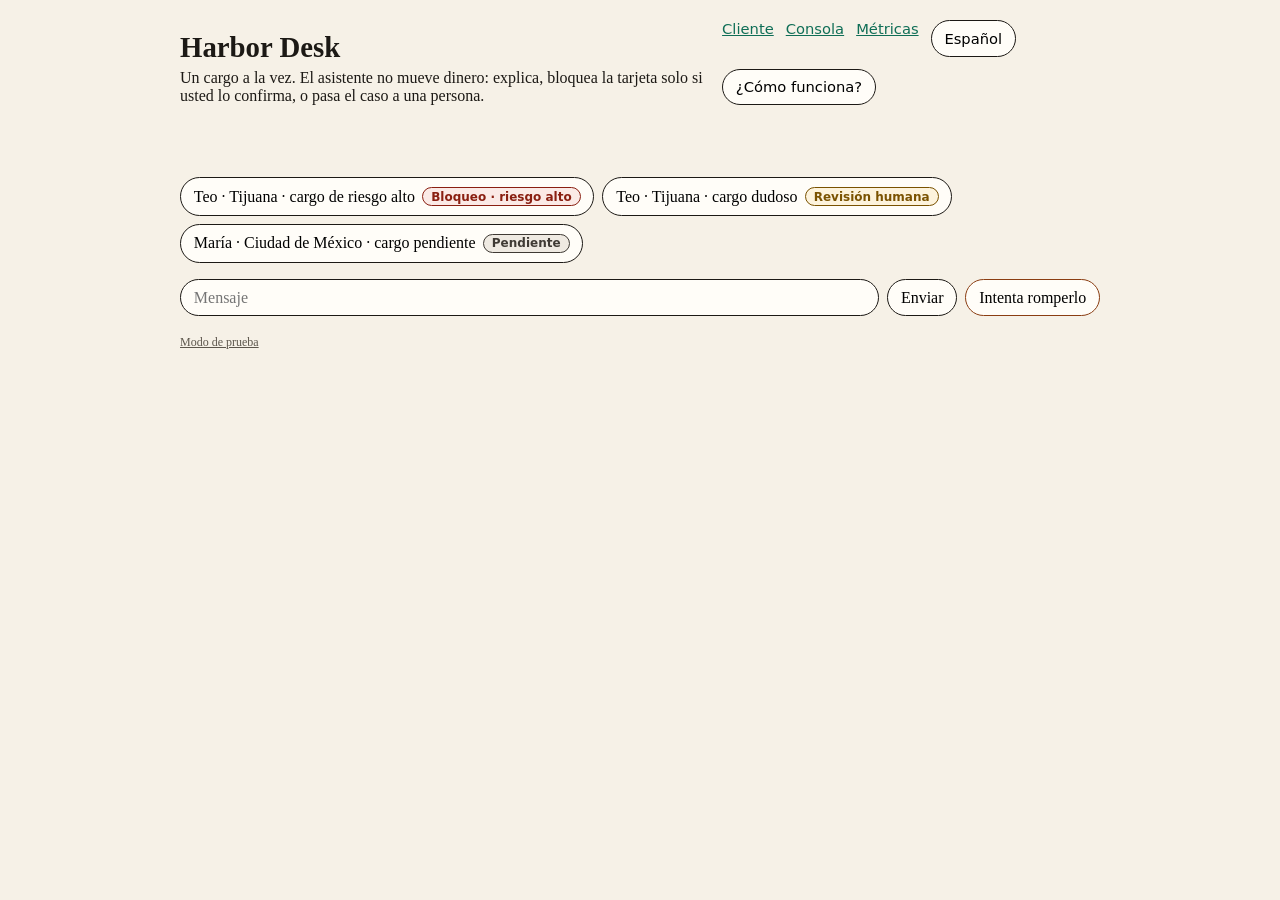
==== commit ac405b8d: "Keep demo-button cases out of Métricas, show the human-only cost, format the simulator readout" ====
--- a/static/index.html
+++ b/static/index.html
@@ -42,7 +42,7 @@
   <main>
     <section id="personas" class="row"></section>
     <section id="demos" class="row demo-row" aria-labelledby="demos-title">
-      <h2 id="demos-title" class="visually-hidden">Demos rápidas</h2>
+      <h2 id="demos-title" class="demo-title">Demos rápidas</h2>
     </section>
     <section id="charges"></section>
     <form id="composer" class="row">
--- a/static/css/app.css
+++ b/static/css/app.css
@@ -189,6 +189,17 @@
   border-radius: 999px;
 }
 .test-badge[hidden] { display: none; }
+.demo-title {
+  position: absolute;
+  width: 1px;
+  height: 1px;
+  padding: 0;
+  margin: -1px;
+  overflow: hidden;
+  clip: rect(0, 0, 0, 0);
+  white-space: nowrap;
+  border: 0;
+}
 .demo-row button { display: inline-flex; flex-wrap: wrap; align-items: center; gap: 0.45rem; text-align: left; }
 .demo-chip {
   display: inline-block;
@@ -280,6 +291,21 @@
 header, main { min-width: 0; }
 .sim-table { display: block; max-width: 100%; overflow-wrap: anywhere; }
 @media (max-width: 700px) {
+  .demo-title {
+    position: static;
+    flex-basis: 100%;
+    width: auto;
+    height: auto;
+    margin: 0;
+    overflow: visible;
+    clip: auto;
+    white-space: normal;
+    font-size: 0.85rem;
+    font-weight: 600;
+    letter-spacing: 0.04em;
+    text-transform: uppercase;
+    color: #5c544a;
+  }
   header { flex-direction: column; align-items: start; }
   .sim-table { overflow-x: auto; }
   .sim-table th, .sim-table td { overflow-wrap: normal; word-break: normal; }
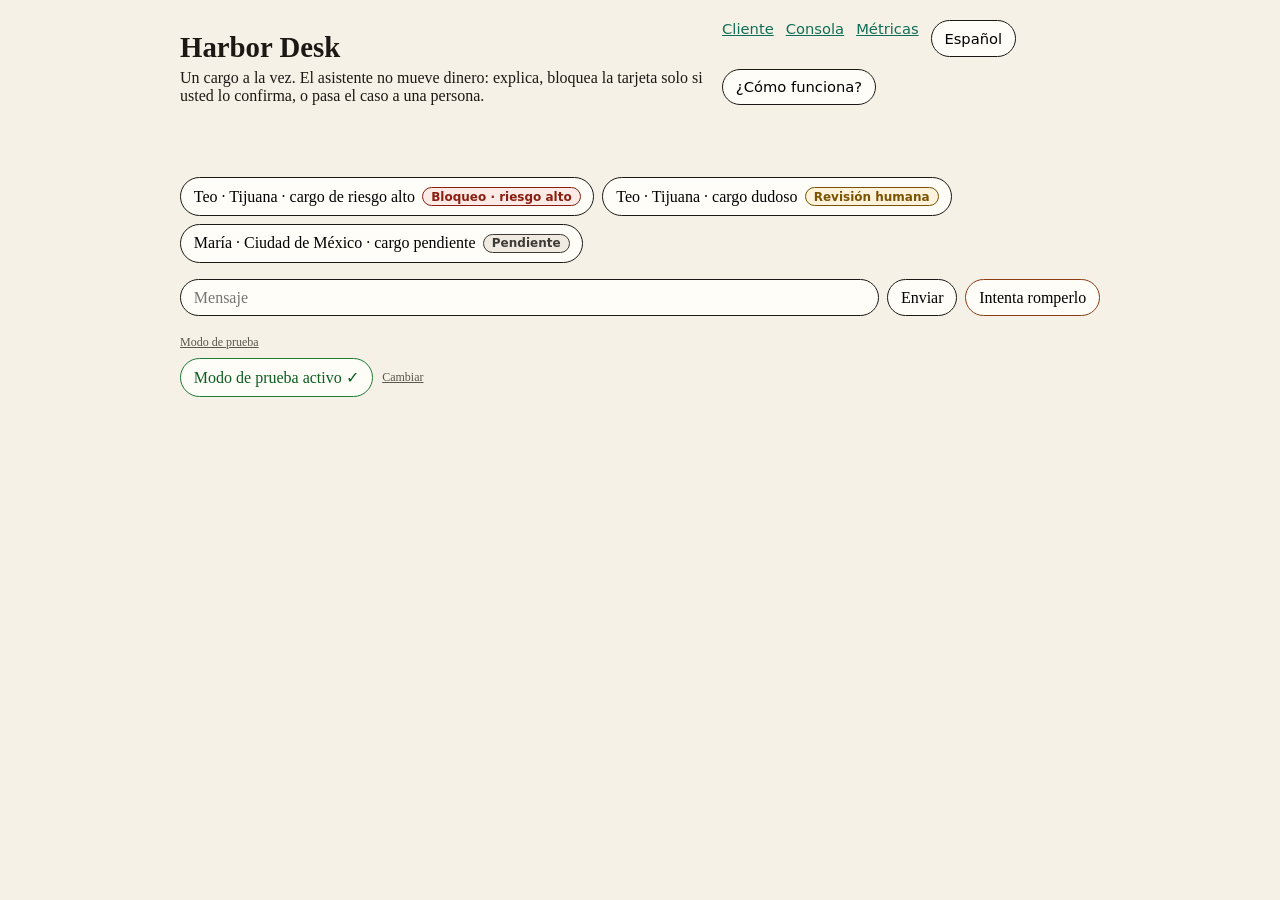
==== commit 7cca284b: "Confirm test mode with a server-checked chip and deploy the live service with cloudrun.sh" ====
--- a/static/index.html
+++ b/static/index.html
@@ -57,9 +57,17 @@
     </p>
     <form id="test-mode-form" class="test-arm-form" hidden>
       <label class="visually-hidden" id="test-token-label" for="test-token">Token de prueba</label>
-      <input id="test-token" type="password" autocomplete="off" maxlength="200" placeholder="Token de prueba" />
+      <input id="test-token" type="password" autocomplete="off" maxlength="200" placeholder="Token de prueba" aria-describedby="test-token-error" />
       <button type="submit" id="test-mode-send">Activar</button>
     </form>
+    <div id="test-mode-status" class="test-mode-status" aria-live="polite">
+      <p id="test-ok-row" class="test-ok-row" hidden>
+        <span id="test-ok-chip" class="test-ok-chip">Modo de prueba activo ✓</span>
+        <button type="button" id="test-mode-change" class="linkish">Cambiar</button>
+      </p>
+      <p id="test-mode-hint" class="test-mode-hint" hidden>Ahora elige un cliente y escribe tu mensaje.</p>
+      <p id="test-token-error" class="test-token-error" hidden>Token no válido</p>
+    </div>
   </main>
   <script src="/static/js/desk.js"></script>
   <script src="/static/js/tour.js"></script>
--- a/static/css/app.css
+++ b/static/css/app.css
@@ -126,6 +126,19 @@
   padding: 0.55rem 0.8rem;
   background: var(--card);
 }
+.test-ok-row { display: flex; flex-wrap: wrap; align-items: center; gap: 0.6rem; margin: 0.5rem 0 0; }
+.test-ok-chip {
+  display: inline-block;
+  font: inherit;
+  border: 1px solid #1e7a34;
+  border-radius: 999px;
+  padding: 0.55rem 0.8rem;
+  background: var(--card);
+  color: #0b5d1e;
+}
+.test-mode-hint { margin: 0.35rem 0 0; font-size: 0.92rem; }
+.test-token-error { margin: 0.35rem 0 0; color: #b3261e; font-size: 0.92rem; }
+#test-token[aria-invalid="true"] { border-color: #b3261e; }
 .reply { white-space: pre-wrap; }
 .grid { display: grid; grid-template-columns: repeat(auto-fit, minmax(180px, 1fr)); gap: 0.75rem; }
 .tile strong { display: block; font-size: 1.4rem; }
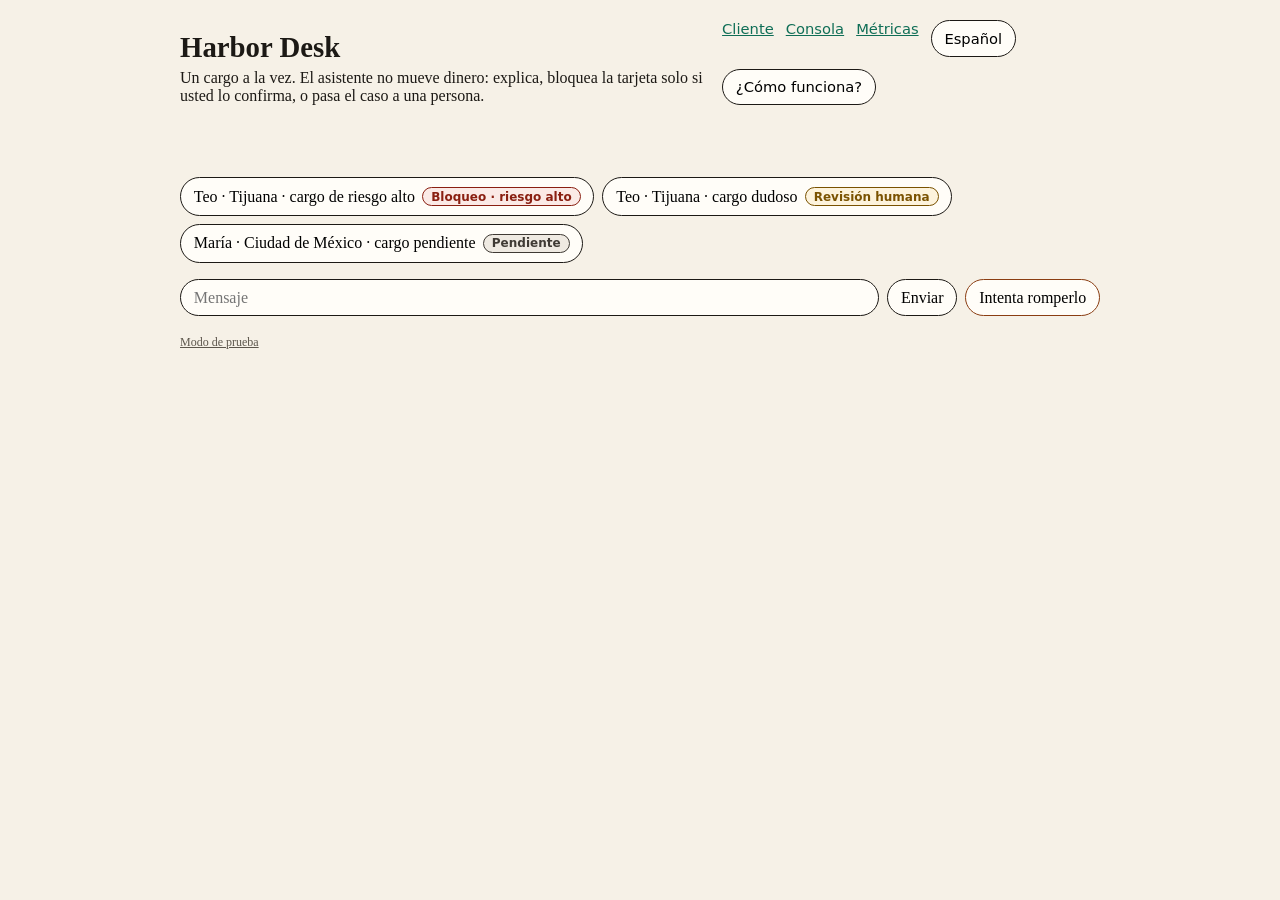
==== commit a2030c0a: "Merge branch 'main' into docs/decisions" ====
--- a/static/index.html
+++ b/static/index.html
@@ -57,17 +57,9 @@
     </p>
     <form id="test-mode-form" class="test-arm-form" hidden>
       <label class="visually-hidden" id="test-token-label" for="test-token">Token de prueba</label>
-      <input id="test-token" type="password" autocomplete="off" maxlength="200" placeholder="Token de prueba" aria-describedby="test-token-error" />
+      <input id="test-token" type="password" autocomplete="off" maxlength="200" placeholder="Token de prueba" />
       <button type="submit" id="test-mode-send">Activar</button>
     </form>
-    <div id="test-mode-status" class="test-mode-status" aria-live="polite">
-      <p id="test-ok-row" class="test-ok-row" hidden>
-        <span id="test-ok-chip" class="test-ok-chip">Modo de prueba activo ✓</span>
-        <button type="button" id="test-mode-change" class="linkish">Cambiar</button>
-      </p>
-      <p id="test-mode-hint" class="test-mode-hint" hidden>Ahora elige un cliente y escribe tu mensaje.</p>
-      <p id="test-token-error" class="test-token-error" hidden>Token no válido</p>
-    </div>
   </main>
   <script src="/static/js/desk.js"></script>
   <script src="/static/js/tour.js"></script>
--- a/static/css/app.css
+++ b/static/css/app.css
@@ -126,19 +126,6 @@
   padding: 0.55rem 0.8rem;
   background: var(--card);
 }
-.test-ok-row { display: flex; flex-wrap: wrap; align-items: center; gap: 0.6rem; margin: 0.5rem 0 0; }
-.test-ok-chip {
-  display: inline-block;
-  font: inherit;
-  border: 1px solid #1e7a34;
-  border-radius: 999px;
-  padding: 0.55rem 0.8rem;
-  background: var(--card);
-  color: #0b5d1e;
-}
-.test-mode-hint { margin: 0.35rem 0 0; font-size: 0.92rem; }
-.test-token-error { margin: 0.35rem 0 0; color: #b3261e; font-size: 0.92rem; }
-#test-token[aria-invalid="true"] { border-color: #b3261e; }
 .reply { white-space: pre-wrap; }
 .grid { display: grid; grid-template-columns: repeat(auto-fit, minmax(180px, 1fr)); gap: 0.75rem; }
 .tile strong { display: block; font-size: 1.4rem; }
